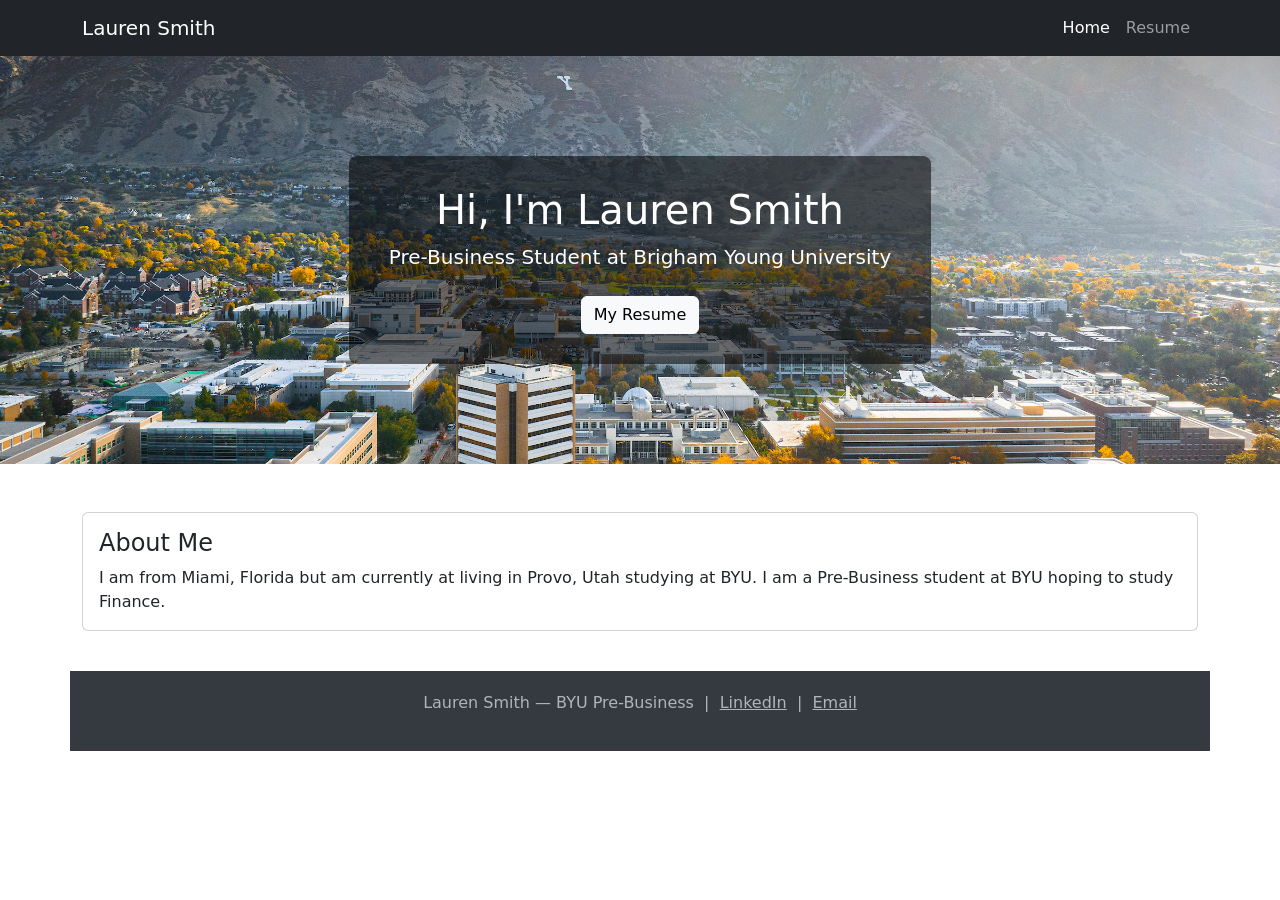
==== index.html @ 1513c958 "Add files via upload" ====
<!DOCTYPE html>
<html lang="en">
<head>
  <meta charset="UTF-8" />
  <meta name="viewport" content="width=device-width, initial-scale=1.0" />
  <title>Lauren Smith</title>

  <!-- Bootstrap 5 -->
  <link href="https://cdn.jsdelivr.net/npm/bootstrap@5.3.2/dist/css/bootstrap.min.css" rel="stylesheet" />

  <style>
    /* Simple hero banner with a background image */
    .hero {
      background-image: url('byu campus.jpg'); 
      background-size: cover;
      background-position: center;
      color: white;
      text-align: center;
      padding: 100px 20px;
    }

    .hero-text {
      background-color: rgba(0, 0, 0, 0.55);
      display: inline-block;
      padding: 30px 40px;
      border-radius: 8px;
    }

    /* Footer */
    .footer {
      background-color: #343a40;
      color: #adb5bd;
      text-align: center;
      padding: 20px;
      margin-top: 40px;
    }

    .footer a {
      color: #adb5bd;
    }
  </style>
</head>
<body>

  <!-- NAVBAR -->
  <nav class="navbar navbar-expand-lg navbar-dark bg-dark">
    <div class="container">
      <a class="navbar-brand" href="index.html">Lauren Smith</a>
      <button class="navbar-toggler" type="button"
              data-bs-toggle="collapse" data-bs-target="#navMenu">
        <span class="navbar-toggler-icon"></span>
      </button>
      <div class="collapse navbar-collapse" id="navMenu">
        <ul class="navbar-nav ms-auto">
          <li class="nav-item"><a class="nav-link active" href="index.html">Home</a></li>
          <li class="nav-item"><a class="nav-link" href="resume.html">Resume</a></li>
        </ul>
      </div>
    </div>
  </nav>


  <!-- HERO BANNER -->
  <div class="hero">
    <div class="hero-text">
      <h1>Hi, I'm Lauren Smith</h1>
      <p class="lead">Pre-Business Student at Brigham Young University</p>
      <!-- TODO: Replace the text above with your own name and major -->
      <a href="resume.html" class="btn btn-light mt-2">My Resume</a>
    </div>
  </div>


  <!-- ABOUT + QUICK FACTS -->
  <div class="container mt-5">
    <div class="row">

      <div class="col-md-10, mx-auto">
        <div class="card h-100">
          <div class="card-body">
            <h4 class="card-title">About Me</h4>
            <p class="card-text">
              I am from Miami, Florida but am currently at living in Provo, Utah studying at BYU. I am a Pre-Business student at BYU hoping to study Finance.
            
            </p>
          </div>
        </div>
      </div>




  <!-- FOOTER -->
  <div class="footer">
    <p>
      Lauren Smith &mdash; BYU Pre-Business &nbsp;|&nbsp;
      <a href="https://www.linkedin.com/" target="_blank">LinkedIn</a> &nbsp;|&nbsp;
      <a href="mailto:lauren@xyz.com">Email</a>
     
    </p>
  </div>

  <script src="https://cdn.jsdelivr.net/npm/bootstrap@5.3.2/dist/js/bootstrap.bundle.min.js"></script>
</body>
</html>
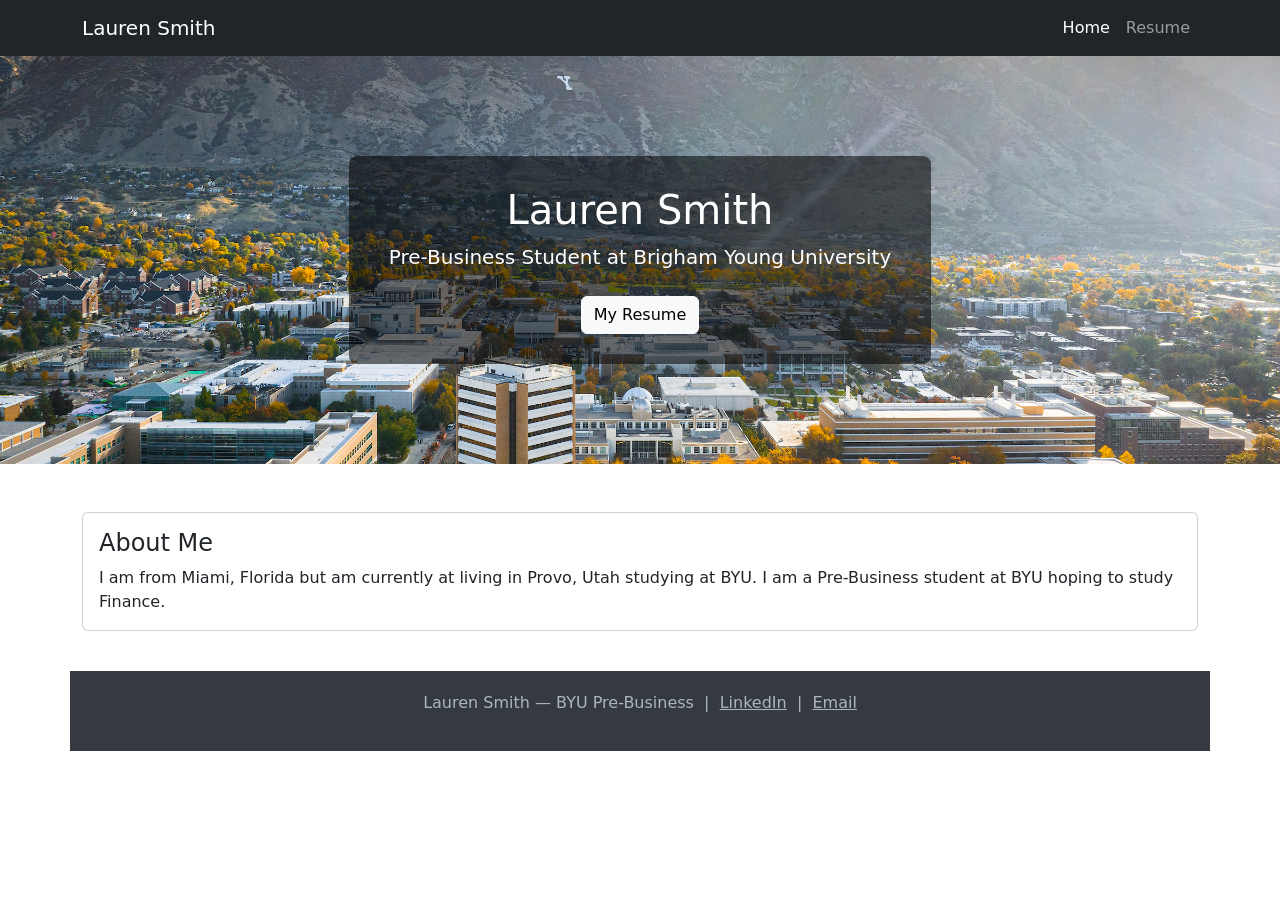
==== commit f7efdc3f: "Update index.html" ====
--- a/index.html
+++ b/index.html
@@ -5,11 +5,10 @@
   <meta name="viewport" content="width=device-width, initial-scale=1.0" />
   <title>Lauren Smith</title>
 
-  <!-- Bootstrap 5 -->
+
   <link href="https://cdn.jsdelivr.net/npm/bootstrap@5.3.2/dist/css/bootstrap.min.css" rel="stylesheet" />
 
   <style>
-    /* Simple hero banner with a background image */
     .hero {
       background-image: url('byu campus.jpg'); 
       background-size: cover;
@@ -26,7 +25,6 @@
       border-radius: 8px;
     }
 
-    /* Footer */
     .footer {
       background-color: #343a40;
       color: #adb5bd;
@@ -42,7 +40,6 @@
 </head>
 <body>
 
-  <!-- NAVBAR -->
   <nav class="navbar navbar-expand-lg navbar-dark bg-dark">
     <div class="container">
       <a class="navbar-brand" href="index.html">Lauren Smith</a>
@@ -60,18 +57,15 @@
   </nav>
 
 
-  <!-- HERO BANNER -->
   <div class="hero">
     <div class="hero-text">
-      <h1>Hi, I'm Lauren Smith</h1>
+      <h1>Lauren Smith</h1>
       <p class="lead">Pre-Business Student at Brigham Young University</p>
-      <!-- TODO: Replace the text above with your own name and major -->
       <a href="resume.html" class="btn btn-light mt-2">My Resume</a>
     </div>
   </div>
 
 
-  <!-- ABOUT + QUICK FACTS -->
   <div class="container mt-5">
     <div class="row">
 
@@ -89,8 +83,6 @@
 
 
 
-
-  <!-- FOOTER -->
   <div class="footer">
     <p>
       Lauren Smith &mdash; BYU Pre-Business &nbsp;|&nbsp;
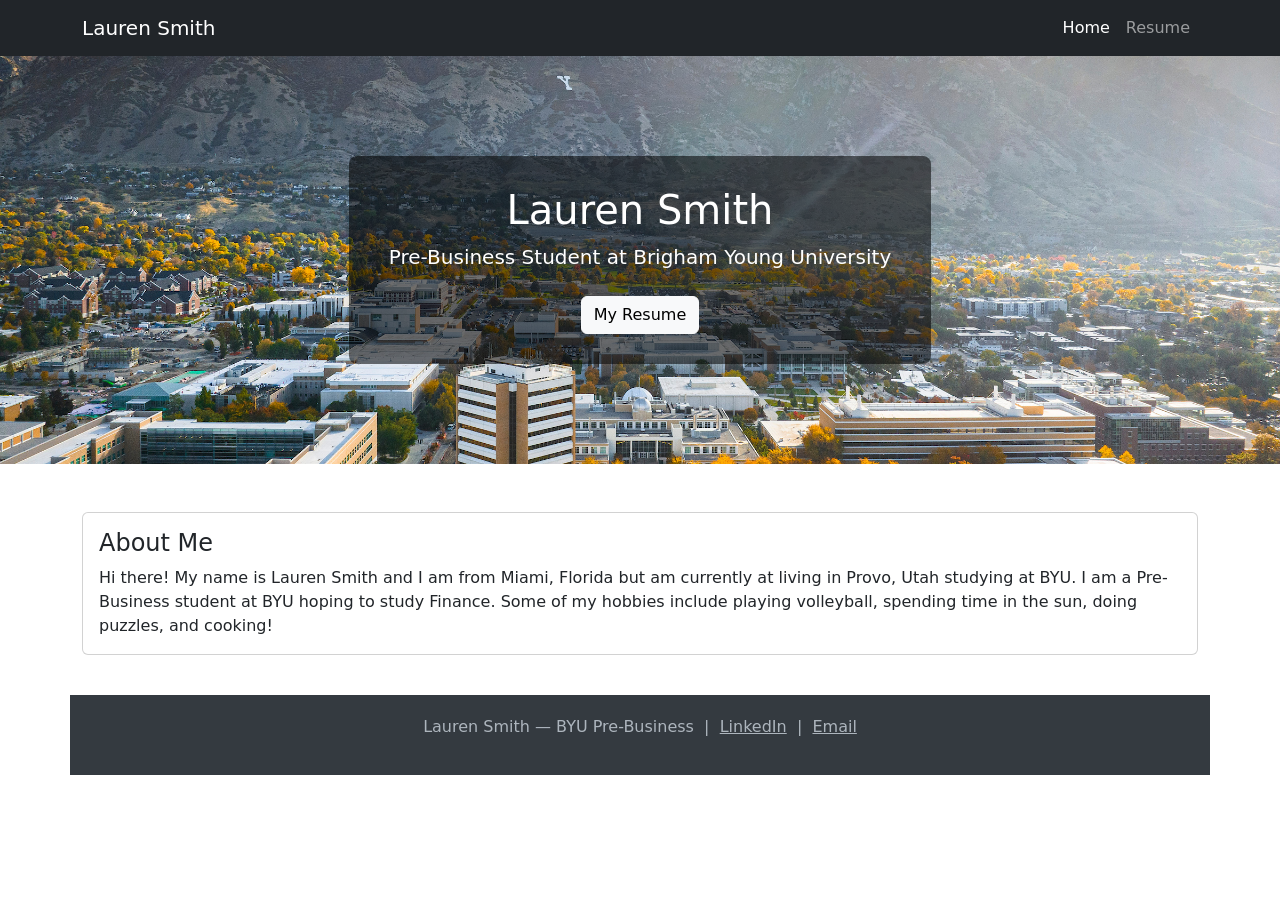
==== commit 0ffd6a3b: "Update index.html" ====
--- a/index.html
+++ b/index.html
@@ -74,8 +74,7 @@
           <div class="card-body">
             <h4 class="card-title">About Me</h4>
             <p class="card-text">
-              I am from Miami, Florida but am currently at living in Provo, Utah studying at BYU. I am a Pre-Business student at BYU hoping to study Finance.
-            
+              Hi there! My name is Lauren Smith and I am from Miami, Florida but am currently at living in Provo, Utah studying at BYU. I am a Pre-Business student at BYU hoping to study Finance. Some of my hobbies include playing volleyball, spending time in the sun, doing puzzles, and cooking!            
             </p>
           </div>
         </div>
